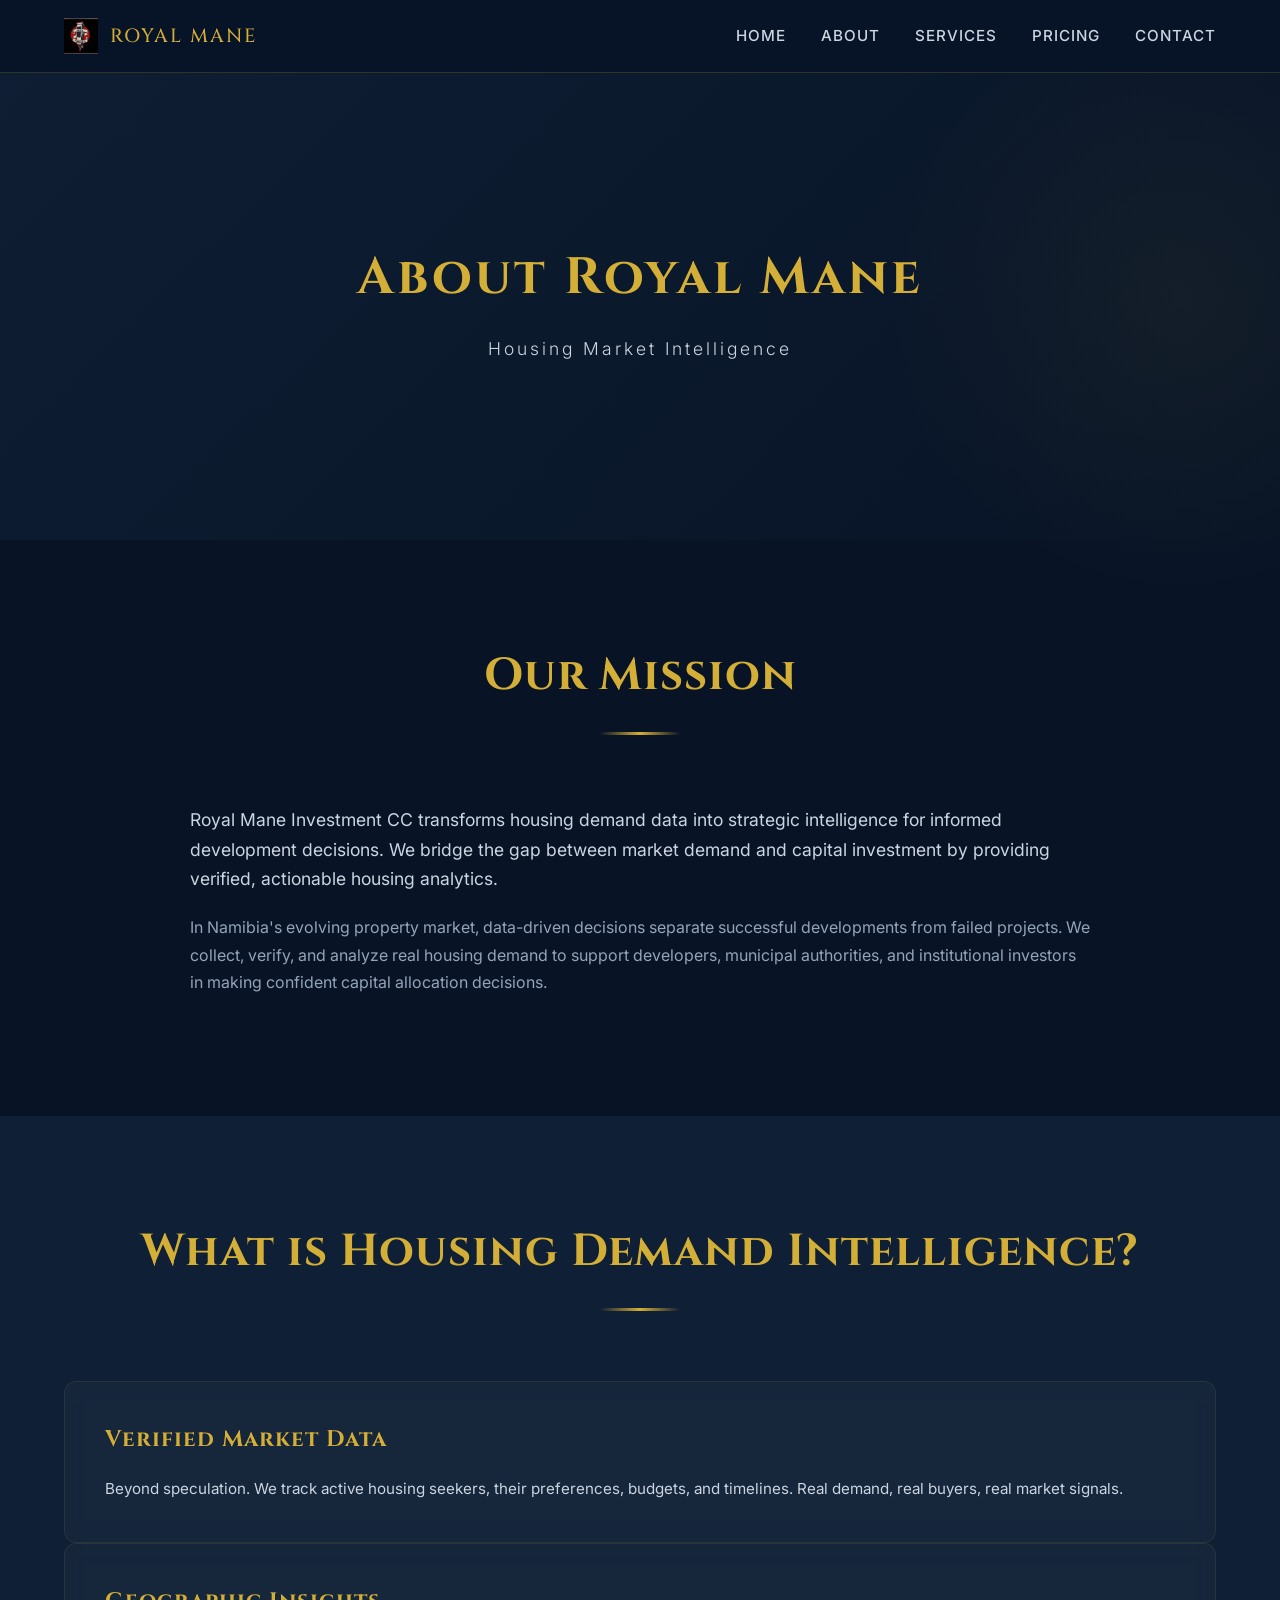
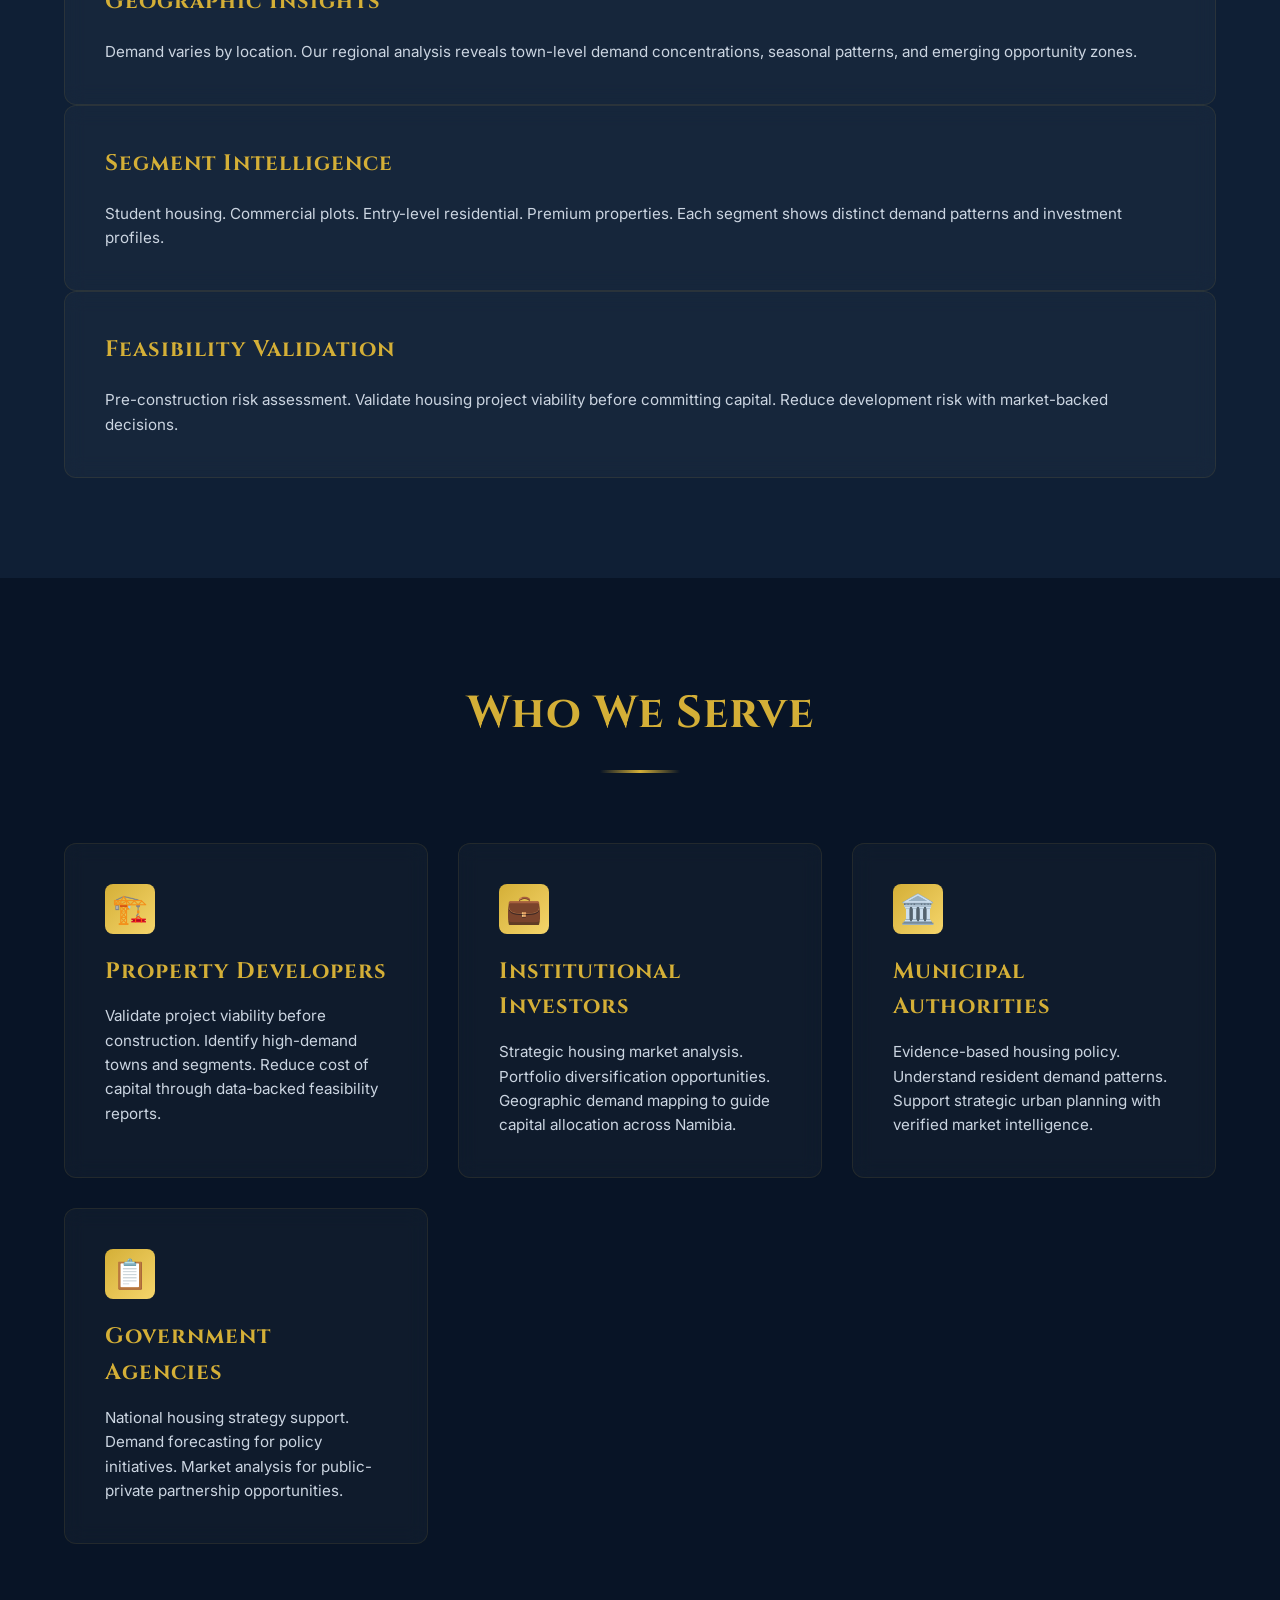
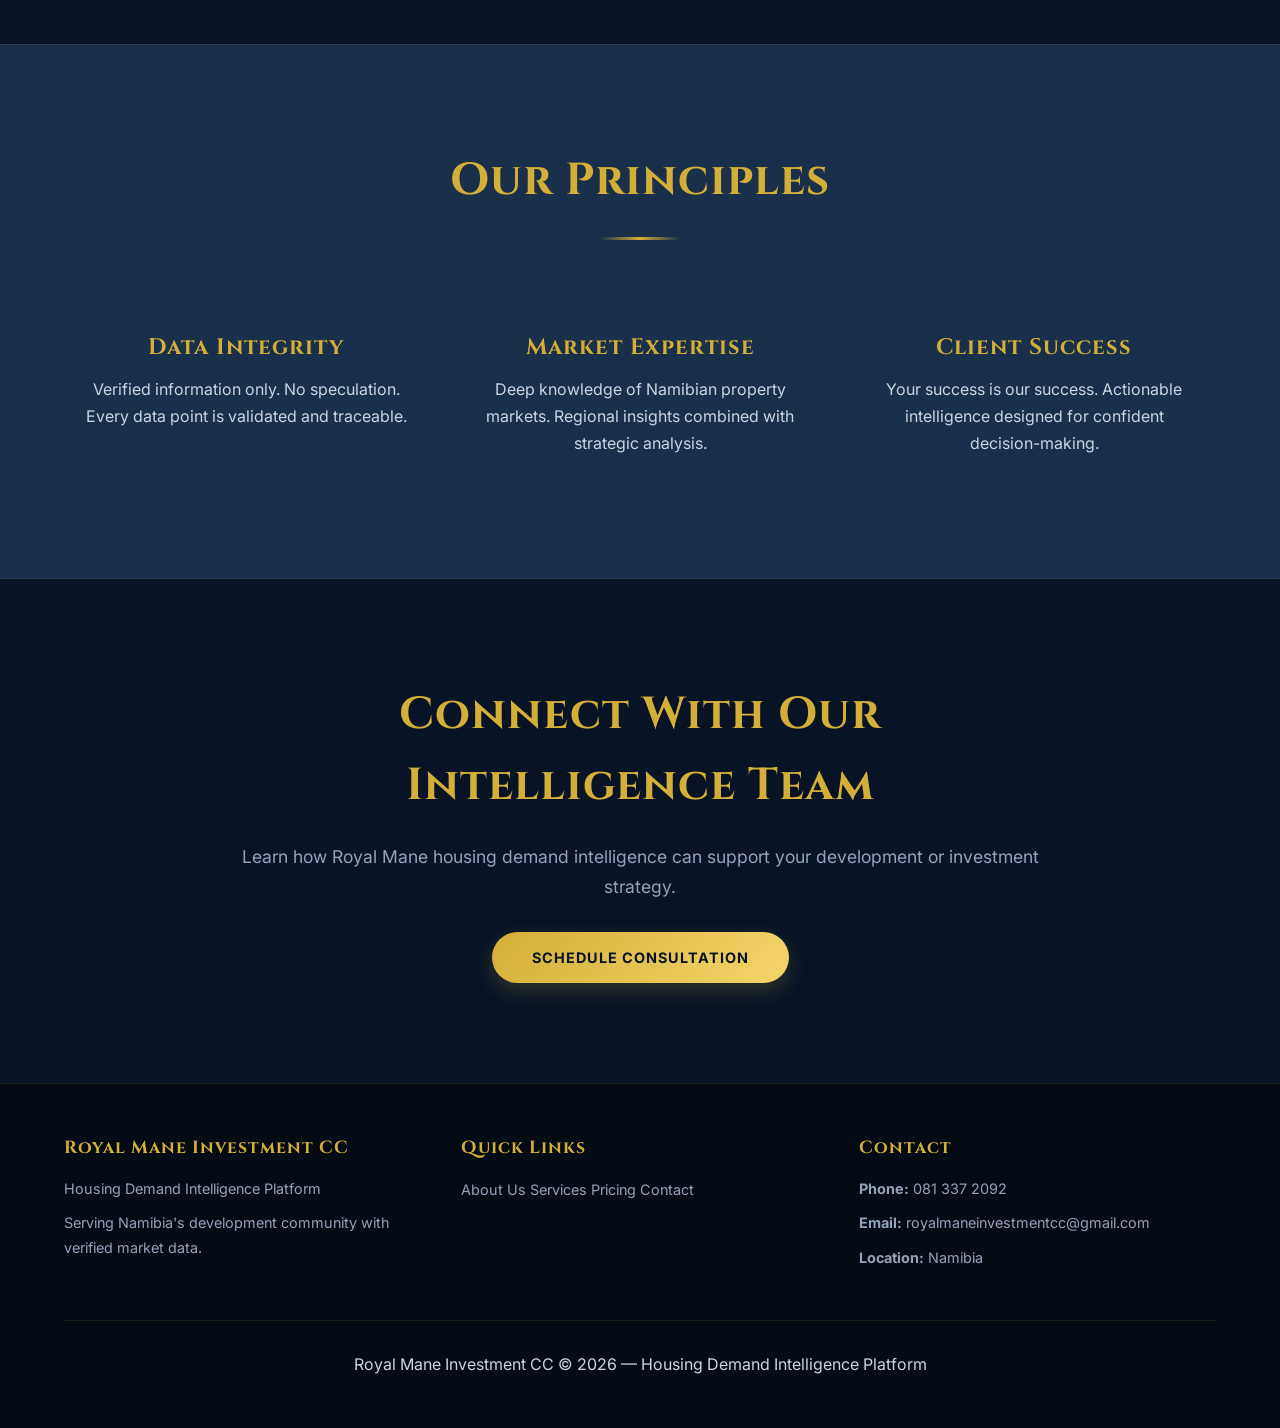
==== about.html @ ce1c8ee2 "Fix: Update all pages with actual logo and create missing pages" ====
<!DOCTYPE html>
<html lang="en">
<head>
  <meta charset="UTF-8">
  <meta name="viewport" content="width=device-width, initial-scale=1.0">
  <title>About Royal Mane Investment CC | Housing Demand Intelligence</title>
  <link href="https://fonts.googleapis.com/css2?family=Cinzel:wght@500;700&family=Inter:wght@300;400;500;600&display=swap" rel="stylesheet">
  <link rel="stylesheet" href="styles.css">
</head>
<body>

  <!-- NAVIGATION -->
  <nav>
    <div class="nav-container">
      <a href="index.html" class="logo">
        <img src="logo.png.jpg" alt="Royal Mane" style="height: 36px; width: auto;">
        ROYAL MANE
      </a>
      <ul>
        <li><a href="index.html">Home</a></li>
        <li><a href="about.html">About</a></li>
        <li><a href="services.html">Services</a></li>
        <li><a href="pricing.html">Pricing</a></li>
        <li><a href="contact.html">Contact</a></li>
      </ul>
      <button class="mobile-toggle">☰</button>
    </div>
  </nav>

  <!-- PAGE HERO -->
  <section class="hero" style="min-height: 60vh;">
    <div class="hero-content">
      <h1 style="font-size: 3.2rem;">About Royal Mane</h1>
      <p class="hero-subtitle" style="margin-bottom: 0;">Housing Market Intelligence</p>
    </div>
  </section>

  <!-- MISSION SECTION -->
  <section>
    <div class="section-container">
      <div class="section-header">
        <h2>Our Mission</h2>
        <div class="section-line"></div>
      </div>
      <div style="max-width: 900px; margin: 0 auto;">
        <p style="font-size: 1.1rem; margin-bottom: 20px;">
          Royal Mane Investment CC transforms housing demand data into strategic intelligence for informed development decisions. We bridge the gap between market demand and capital investment by providing verified, actionable housing analytics.
        </p>
        <p style="color: var(--text-light); margin-bottom: 20px;">
          In Namibia's evolving property market, data-driven decisions separate successful developments from failed projects. We collect, verify, and analyze real housing demand to support developers, municipal authorities, and institutional investors in making confident capital allocation decisions.
        </p>
      </div>
    </div>
  </section>

  <!-- WHAT IS HOUSING DEMAND INTELLIGENCE -->
  <section class="alt">
    <div class="section-container">
      <div class="section-header">
        <h2>What is Housing Demand Intelligence?</h2>
        <div class="section-line"></div>
      </div>
      <div class="grid-2">
        <div class="card">
          <h4 style="margin-bottom: 20px;">Verified Market Data</h4>
          <p>Beyond speculation. We track active housing seekers, their preferences, budgets, and timelines. Real demand, real buyers, real market signals.</p>
        </div>
        <div class="card">
          <h4 style="margin-bottom: 20px;">Geographic Insights</h4>
          <p>Demand varies by location. Our regional analysis reveals town-level demand concentrations, seasonal patterns, and emerging opportunity zones.</p>
        </div>
        <div class="card">
          <h4 style="margin-bottom: 20px;">Segment Intelligence</h4>
          <p>Student housing. Commercial plots. Entry-level residential. Premium properties. Each segment shows distinct demand patterns and investment profiles.</p>
        </div>
        <div class="card">
          <h4 style="margin-bottom: 20px;">Feasibility Validation</h4>
          <p>Pre-construction risk assessment. Validate housing project viability before committing capital. Reduce development risk with market-backed decisions.</p>
        </div>
      </div>
    </div>
  </section>

  <!-- WHO WE SERVE -->
  <section>
    <div class="section-container">
      <div class="section-header">
        <h2>Who We Serve</h2>
        <div class="section-line"></div>
      </div>
      <div class="grid">
        <div class="card">
          <div class="card-icon">🏗️</div>
          <h4>Property Developers</h4>
          <p>Validate project viability before construction. Identify high-demand towns and segments. Reduce cost of capital through data-backed feasibility reports.</p>
        </div>
        <div class="card">
          <div class="card-icon">💼</div>
          <h4>Institutional Investors</h4>
          <p>Strategic housing market analysis. Portfolio diversification opportunities. Geographic demand mapping to guide capital allocation across Namibia.</p>
        </div>
        <div class="card">
          <div class="card-icon">🏛️</div>
          <h4>Municipal Authorities</h4>
          <p>Evidence-based housing policy. Understand resident demand patterns. Support strategic urban planning with verified market intelligence.</p>
        </div>
        <div class="card">
          <div class="card-icon">📋</div>
          <h4>Government Agencies</h4>
          <p>National housing strategy support. Demand forecasting for policy initiatives. Market analysis for public-private partnership opportunities.</p>
        </div>
      </div>
    </div>
  </section>

  <!-- COMPANY VALUES -->
  <section class="accent">
    <div class="section-container">
      <div class="section-header">
        <h2>Our Principles</h2>
        <div class="section-line"></div>
      </div>
      <div class="grid">
        <div style="text-align: center; padding: 20px;">
          <h4 style="margin-bottom: 10px; color: var(--gold);">Data Integrity</h4>
          <p>Verified information only. No speculation. Every data point is validated and traceable.</p>
        </div>
        <div style="text-align: center; padding: 20px;">
          <h4 style="margin-bottom: 10px; color: var(--gold);">Market Expertise</h4>
          <p>Deep knowledge of Namibian property markets. Regional insights combined with strategic analysis.</p>
        </div>
        <div style="text-align: center; padding: 20px;">
          <h4 style="margin-bottom: 10px; color: var(--gold);">Client Success</h4>
          <p>Your success is our success. Actionable intelligence designed for confident decision-making.</p>
        </div>
      </div>
    </div>
  </section>

  <!-- CTA SECTION -->
  <section>
    <div class="section-container" style="max-width: 800px; text-align: center;">
      <h2 style="margin-bottom: 20px;">Connect With Our Intelligence Team</h2>
      <p style="font-size: 1.1rem; margin-bottom: 30px; color: var(--text-light);">
        Learn how Royal Mane housing demand intelligence can support your development or investment strategy.
      </p>
      <a href="contact.html" class="cta">Schedule Consultation</a>
    </div>
  </section>

  <!-- FOOTER -->
  <footer>
    <div class="footer-container">
      <div class="footer-content">
        <div class="footer-section">
          <h4>Royal Mane Investment CC</h4>
          <p>Housing Demand Intelligence Platform</p>
          <p>Serving Namibia's development community with verified market data.</p>
        </div>
        <div class="footer-section">
          <h4>Quick Links</h4>
          <a href="about.html">About Us</a>
          <a href="services.html">Services</a>
          <a href="pricing.html">Pricing</a>
          <a href="contact.html">Contact</a>
        </div>
        <div class="footer-section">
          <h4>Contact</h4>
          <p><strong>Phone:</strong> 081 337 2092</p>
          <p><strong>Email:</strong> <a href="mailto:royalmaneinvestmentcc@gmail.com">royalmaneinvestmentcc@gmail.com</a></p>
          <p><strong>Location:</strong> Namibia</p>
        </div>
      </div>
      <div class="footer-bottom">
        <p>Royal Mane Investment CC © 2026 — Housing Demand Intelligence Platform</p>
      </div>
    </div>
  </footer>

</body>
</html>
---- styles.css ----
/* =======================
   GLOBAL STYLES
======================= */

* {
  margin: 0;
  padding: 0;
  box-sizing: border-box;
}

html {
  scroll-behavior: smooth;
}

body {
  font-family: 'Inter', sans-serif;
  background: #081426;
  color: #cbd5e1;
  overflow-x: hidden;
  line-height: 1.6;
}

/* =======================
   COLOR SYSTEM
======================= */

:root {
  --gold: #d4af37;
  --gold-light: #f5d56b;
  --gold-dark: #b8941e;
  --navy: #081426;
  --navy-light: #0f1f35;
  --navy-lighter: #1a2f4a;
  --text: #cbd5e1;
  --text-light: #94a3b8;
  --text-dark: #64748b;
  --accent: rgba(212, 175, 55, 0.1);
  --accent-hover: rgba(212, 175, 55, 0.2);
}

/* =======================
   TYPOGRAPHY
======================= */

h1, h2, h3, h4, h5, h6 {
  font-family: 'Cinzel', serif;
  font-weight: 700;
  letter-spacing: 1px;
}

h1 {
  font-size: 3.5rem;
  color: var(--gold);
}

h2 {
  font-size: 2.8rem;
  color: var(--gold);
}

h3 {
  font-size: 2.2rem;
  color: var(--gold);
}

h4 {
  font-size: 1.4rem;
  color: var(--gold);
}

p {
  color: var(--text);
  font-size: 1rem;
  line-height: 1.7;
}

/* =======================
   NAVBAR
======================= */

nav {
  position: fixed;
  top: 0;
  width: 100%;
  padding: 18px 5%;
  background: rgba(8, 20, 38, 0.95);
  backdrop-filter: blur(12px);
  display: flex;
  justify-content: space-between;
  align-items: center;
  z-index: 1000;
  border-bottom: 1px solid rgba(212, 175, 55, 0.2);
}

nav .nav-container {
  display: flex;
  justify-content: space-between;
  align-items: center;
  width: 100%;
}

nav .logo {
  font-family: 'Cinzel', serif;
  color: var(--gold);
  font-size: 1.2rem;
  letter-spacing: 2px;
  text-decoration: none;
  display: flex;
  align-items: center;
  gap: 12px;
}

nav .logo-crest {
  width: 36px;
  height: 36px;
  background: linear-gradient(135deg, var(--gold), var(--gold-light));
  border-radius: 50%;
  display: flex;
  align-items: center;
  justify-content: center;
  font-size: 0.9rem;
  font-weight: 700;
}

nav ul {
  display: flex;
  gap: 35px;
  list-style: none;
}

nav a {
  color: var(--text);
  text-decoration: none;
  font-size: 0.95rem;
  transition: color 0.3s ease;
  text-transform: uppercase;
  letter-spacing: 1px;
  font-weight: 500;
}

nav a:hover {
  color: var(--gold);
}

nav .mobile-toggle {
  display: none;
  background: none;
  border: none;
  color: var(--gold);
  font-size: 1.5rem;
  cursor: pointer;
}

/* =======================
   HERO SECTION
======================= */

.hero {
  min-height: 100vh;
  display: flex;
  align-items: center;
  justify-content: center;
  padding: 140px 5% 80px;
  background: linear-gradient(135deg, rgba(15, 31, 53, 0.9) 0%, rgba(8, 20, 38, 0.95) 100%),
              url('data:image/svg+xml,<svg xmlns="http://www.w3.org/2000/svg" viewBox="0 0 1200 800"><defs><pattern id="grid" width="100" height="100" patternUnits="userSpaceOnUse"><path d="M 100 0 L 0 0 0 100" fill="none" stroke="%23d4af37" stroke-width="0.5" opacity="0.05"/></pattern></defs><rect width="1200" height="800" fill="%23081426"/><rect width="1200" height="800" fill="url(%23grid)"/></svg>');
  text-align: center;
  position: relative;
}

.hero::before {
  content: '';
  position: absolute;
  top: 0;
  right: -200px;
  width: 600px;
  height: 600px;
  background: radial-gradient(circle, rgba(212, 175, 55, 0.05) 0%, transparent 70%);
  border-radius: 50%;
  pointer-events: none;
}

.hero-content {
  max-width: 900px;
  z-index: 1;
  animation: fadeInUp 1s ease-out;
}

.hero-crest {
  width: 120px;
  height: 120px;
  margin: 0 auto 30px;
  background: linear-gradient(135deg, var(--gold), var(--gold-light));
  border-radius: 50%;
  display: flex;
  align-items: center;
  justify-content: center;
  font-size: 3rem;
  filter: drop-shadow(0 0 30px rgba(212, 175, 55, 0.3));
}

.hero h1 {
  font-size: 4.2rem;
  margin-bottom: 15px;
  letter-spacing: 3px;
}

.hero-subtitle {
  font-size: 1.4rem;
  color: var(--gold);
  letter-spacing: 3px;
  margin-bottom: 25px;
  font-weight: 400;
}

.hero p {
  font-size: 1.1rem;
  color: var(--text);
  max-width: 700px;
  margin: 0 auto 40px;
  font-weight: 300;
}

.hero-cta {
  display: inline-flex;
  gap: 20px;
  justify-content: center;
  flex-wrap: wrap;
}

/* =======================
   BUTTONS & CTA
======================= */

.cta, .btn {
  display: inline-block;
  padding: 14px 40px;
  background: linear-gradient(135deg, var(--gold), var(--gold-light));
  color: #081426;
  font-weight: 700;
  border-radius: 50px;
  text-decoration: none;
  text-transform: uppercase;
  letter-spacing: 1px;
  font-size: 0.9rem;
  transition: all 0.3s ease;
  border: none;
  cursor: pointer;
  box-shadow: 0 8px 20px rgba(212, 175, 55, 0.2);
}

.cta:hover, .btn:hover {
  transform: translateY(-3px);
  box-shadow: 0 12px 30px rgba(212, 175, 55, 0.4);
}

.cta-secondary {
  background: transparent;
  color: var(--gold);
  border: 2px solid var(--gold);
  box-shadow: none;
}

.cta-secondary:hover {
  background: rgba(212, 175, 55, 0.1);
  box-shadow: 0 8px 20px rgba(212, 175, 55, 0.2);
}

/* =======================
   SECTIONS
======================= */

section {
  padding: 100px 5%;
  position: relative;
}

section.alt {
  background: var(--navy-light);
}

section.accent {
  background: var(--navy-lighter);
  border-top: 1px solid var(--accent);
  border-bottom: 1px solid var(--accent);
}

.section-container {
  max-width: 1200px;
  margin: 0 auto;
}

.section-header {
  text-align: center;
  margin-bottom: 70px;
}

.section-header h2 {
  margin-bottom: 15px;
}

.section-header p {
  font-size: 1.1rem;
  max-width: 700px;
  margin: 0 auto;
  color: var(--text-light);
}

.section-line {
  width: 80px;
  height: 3px;
  background: linear-gradient(90deg, transparent, var(--gold), transparent);
  margin: 20px auto 30px;
}

/* =======================
   GRID SYSTEM
======================= */

.grid {
  display: grid;
  grid-template-columns: repeat(auto-fit, minmax(280px, 1fr));
  gap: 30px;
}

.grid-2 {
  grid-template-columns: repeat(auto-fit, minmax(350px, 1fr));
}

.grid-3 {
  grid-template-columns: repeat(auto-fit, minmax(300px, 1fr));
}

/* =======================
   CARDS
======================= */

.card {
  background: rgba(255, 255, 255, 0.03);
  border: 1px solid var(--accent);
  padding: 40px;
  border-radius: 12px;
  transition: all 0.35s ease;
  backdrop-filter: blur(10px);
  position: relative;
  overflow: hidden;
}

.card::before {
  content: '';
  position: absolute;
  top: 0;
  left: 0;
  right: 0;
  height: 2px;
  background: linear-gradient(90deg, transparent, var(--gold), transparent);
  opacity: 0;
  transition: opacity 0.35s ease;
}

.card:hover {
  transform: translateY(-8px);
  border-color: var(--gold);
  background: rgba(255, 255, 255, 0.06);
  box-shadow: 0 20px 40px rgba(212, 175, 55, 0.1);
}

.card:hover::before {
  opacity: 1;
}

.card h3 {
  font-size: 1.5rem;
  margin-bottom: 15px;
}

.card h4 {
  margin-bottom: 15px;
}

.card p {
  font-size: 0.95rem;
  line-height: 1.6;
}

.card-icon {
  width: 50px;
  height: 50px;
  background: linear-gradient(135deg, var(--gold), var(--gold-light));
  border-radius: 8px;
  display: flex;
  align-items: center;
  justify-content: center;
  font-size: 1.8rem;
  margin-bottom: 20px;
}

.card-meta {
  display: flex;
  gap: 20px;
  margin-top: 20px;
  padding-top: 20px;
  border-top: 1px solid var(--accent);
  font-size: 0.85rem;
  color: var(--text-light);
}

.card-meta-item {
  display: flex;
  align-items: center;
  gap: 8px;
}

/* =======================
   STATS
======================= */

.stats-grid {
  display: grid;
  grid-template-columns: repeat(auto-fit, minmax(200px, 1fr));
  gap: 40px;
  text-align: center;
}

.stat-box {
  padding: 30px;
  animation: fadeInUp 0.6s ease-out both;
}

.stat-number {
  font-size: 3.5rem;
  color: var(--gold);
  font-weight: 700;
  margin-bottom: 10px;
  font-family: 'Cinzel', serif;
}

.stat-label {
  font-size: 0.95rem;
  color: var(--text-light);
  text-transform: uppercase;
  letter-spacing: 1px;
}

/* =======================
   PRICING
======================= */

.pricing-cards {
  display: grid;
  grid-template-columns: repeat(auto-fit, minmax(300px, 1fr));
  gap: 30px;
}

.pricing-card {
  background: rgba(255, 255, 255, 0.03);
  border: 1px solid var(--accent);
  padding: 50px 40px;
  border-radius: 12px;
  text-align: center;
  transition: all 0.35s ease;
  position: relative;
}

.pricing-card.featured {
  border: 2px solid var(--gold);
  background: rgba(212, 175, 55, 0.08);
  transform: scale(1.05);
}

.pricing-card:hover {
  border-color: var(--gold);
  background: rgba(255, 255, 255, 0.06);
  box-shadow: 0 20px 40px rgba(212, 175, 55, 0.1);
  transform: translateY(-8px);
}

.pricing-card.featured:hover {
  transform: scale(1.05) translateY(-8px);
}

.pricing-title {
  font-size: 1.4rem;
  color: var(--gold);
  margin-bottom: 20px;
  font-family: 'Cinzel', serif;
}

.pricing-price {
  font-size: 2.8rem;
  color: var(--gold);
  font-weight: 700;
  margin: 20px 0;
  font-family: 'Cinzel', serif;
}

.pricing-period {
  font-size: 0.9rem;
  color: var(--text-light);
  margin-bottom: 30px;
}

.pricing-description {
  font-size: 0.95rem;
  color: var(--text);
  margin-bottom: 30px;
  line-height: 1.6;
  min-height: 50px;
}

.pricing-features {
  list-style: none;
  margin-bottom: 40px;
  text-align: left;
}

.pricing-features li {
  padding: 10px 0;
  border-bottom: 1px solid var(--accent);
  color: var(--text-light);
  font-size: 0.9rem;
}

.pricing-features li:last-child {
  border-bottom: none;
}

.pricing-features li::before {
  content: '✓';
  color: var(--gold);
  margin-right: 10px;
  font-weight: 700;
}

/* =======================
   FORM
======================= */

.form-container {
  max-width: 600px;
  margin: 0 auto;
}

.form-group {
  margin-bottom: 25px;
}

label {
  display: block;
  margin-bottom: 8px;
  font-weight: 600;
  color: var(--gold);
  font-size: 0.9rem;
  text-transform: uppercase;
  letter-spacing: 0.5px;
}

input, textarea {
  width: 100%;
  padding: 15px;
  background: rgba(255, 255, 255, 0.05);
  border: 1px solid var(--accent);
  border-radius: 8px;
  color: var(--text);
  font-family: 'Inter', sans-serif;
  font-size: 1rem;
  transition: all 0.3s ease;
}

input:focus, textarea:focus {
  outline: none;
  border-color: var(--gold);
  background: rgba(255, 255, 255, 0.08);
  box-shadow: 0 0 15px rgba(212, 175, 55, 0.1);
}

textarea {
  resize: vertical;
  min-height: 120px;
}

/* =======================
   CONTACT BOX
======================= */

.contact-box {
  background: rgba(255, 255, 255, 0.03);
  border: 1px solid var(--accent);
  padding: 50px;
  border-radius: 12px;
  text-align: center;
  max-width: 700px;
  margin: 0 auto;
}

.contact-method {
  margin: 25px 0;
  padding: 20px 0;
  border-bottom: 1px solid var(--accent);
}

.contact-method:last-child {
  border-bottom: none;
}

.contact-label {
  font-size: 0.85rem;
  color: var(--text-light);
  text-transform: uppercase;
  letter-spacing: 1px;
  margin-bottom: 8px;
}

.contact-value {
  font-size: 1.2rem;
  color: var(--text);
  font-weight: 500;
}

.contact-value a {
  color: var(--gold);
  text-decoration: none;
  transition: color 0.3s ease;
}

.contact-value a:hover {
  color: var(--gold-light);
}

/* =======================
   FOOTER
======================= */

footer {
  padding: 50px 5%;
  background: #050b14;
  border-top: 1px solid var(--accent);
  text-align: center;
}

.footer-container {
  max-width: 1200px;
  margin: 0 auto;
}

.footer-content {
  display: grid;
  grid-template-columns: repeat(auto-fit, minmax(250px, 1fr));
  gap: 40px;
  margin-bottom: 40px;
  text-align: left;
}

.footer-section h4 {
  font-size: 1.1rem;
  margin-bottom: 15px;
}

.footer-section p, .footer-section a {
  color: var(--text-light);
  font-size: 0.9rem;
  margin: 10px 0;
  text-decoration: none;
  transition: color 0.3s ease;
}

.footer-section a:hover {
  color: var(--gold);
}

.footer-bottom {
  padding-top: 30px;
  border-top: 1px solid var(--accent);
  text-align: center;
  color: var(--text-dark);
  font-size: 0.9rem;
}

/* =======================
   ANIMATIONS
======================= */

@keyframes fadeInUp {
  from {
    opacity: 0;
    transform: translateY(30px);
  }
  to {
    opacity: 1;
    transform: translateY(0);
  }
}

@keyframes fadeIn {
  from {
    opacity: 0;
  }
  to {
    opacity: 1;
  }
}

@keyframes slideInRight {
  from {
    opacity: 0;
    transform: translateX(50px);
  }
  to {
    opacity: 1;
    transform: translateX(0);
  }
}

.fade-in {
  animation: fadeInUp 0.7s ease-out;
}

/* =======================
   RESPONSIVE DESIGN
======================= */

@media (max-width: 768px) {
  nav ul {
    display: none;
  }

  nav .mobile-toggle {
    display: block;
  }

  .hero {
    padding: 120px 5% 60px;
  }

  .hero h1 {
    font-size: 2.5rem;
  }

  .hero-subtitle {
    font-size: 1.1rem;
  }

  .hero-cta {
    flex-direction: column;
    align-items: center;
  }

  .cta, .btn {
    width: 100%;
    max-width: 300px;
  }

  h1 {
    font-size: 2.5rem;
  }

  h2 {
    font-size: 2rem;
  }

  h3 {
    font-size: 1.6rem;
  }

  .grid, .grid-2, .grid-3 {
    grid-template-columns: 1fr;
  }

  .pricing-card.featured {
    transform: scale(1);
  }

  .pricing-card.featured:hover {
    transform: translateY(-8px);
  }

  .contact-box {
    padding: 30px 20px;
  }

  .stats-grid {
    gap: 30px;
  }

  .stat-number {
    font-size: 2.5rem;
  }

  section {
    padding: 70px 5%;
  }

  .section-header {
    margin-bottom: 50px;
  }

  .footer-content {
    grid-template-columns: 1fr;
    text-align: center;
  }
}

@media (max-width: 480px) {
  nav {
    padding: 15px 4%;
  }

  nav .logo {
    font-size: 1rem;
  }

  nav .logo-crest {
    width: 32px;
    height: 32px;
    font-size: 0.8rem;
  }

  .hero {
    padding: 100px 4% 50px;
  }

  .hero h1 {
    font-size: 1.8rem;
  }

  .hero-crest {
    width: 80px;
    height: 80px;
    font-size: 2rem;
  }

  .hero-subtitle {
    font-size: 0.95rem;
    letter-spacing: 1px;
  }

  .hero p {
    font-size: 0.9rem;
  }

  .card {
    padding: 25px;
  }

  .stat-number {
    font-size: 2rem;
  }

  .pricing-price {
    font-size: 2rem;
  }

  h1 {
    font-size: 1.8rem;
  }

  h2 {
    font-size: 1.5rem;
  }

  h3 {
    font-size: 1.3rem;
  }

  h4 {
    font-size: 1.1rem;
  }
}
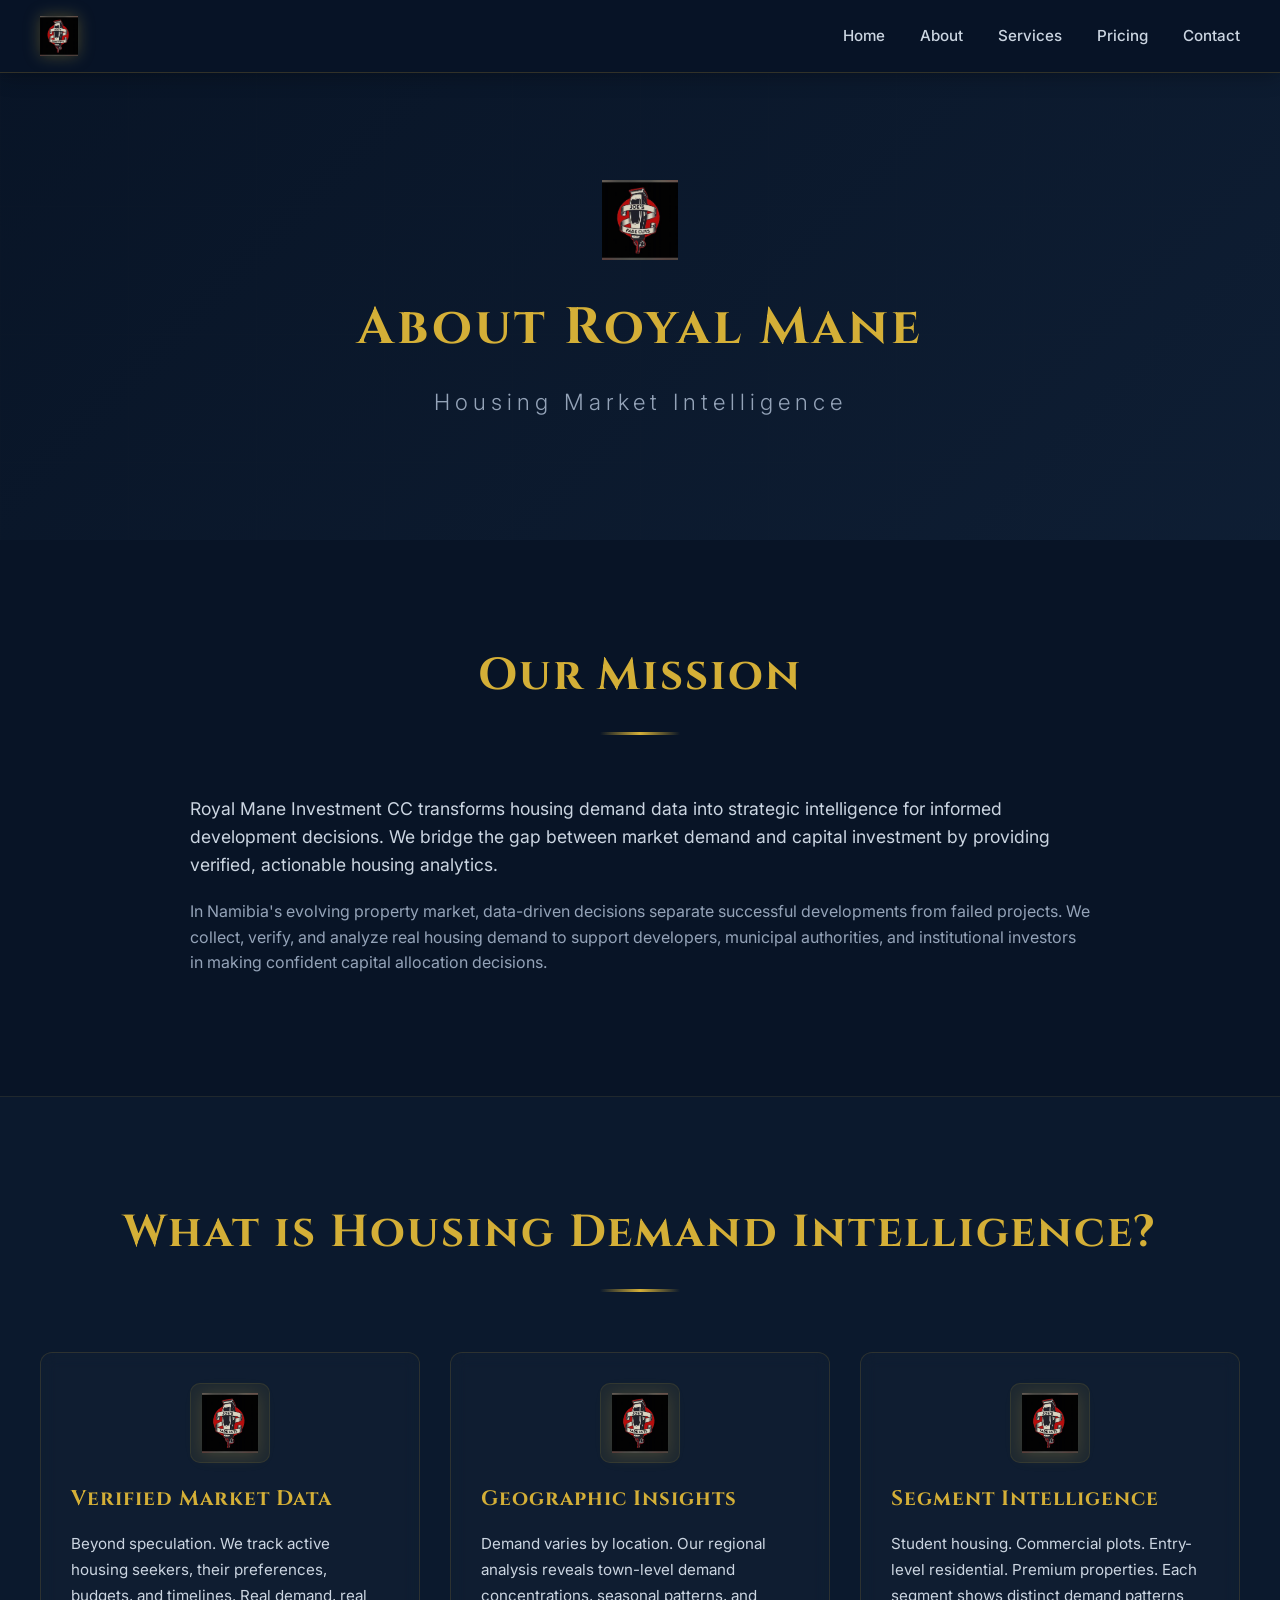
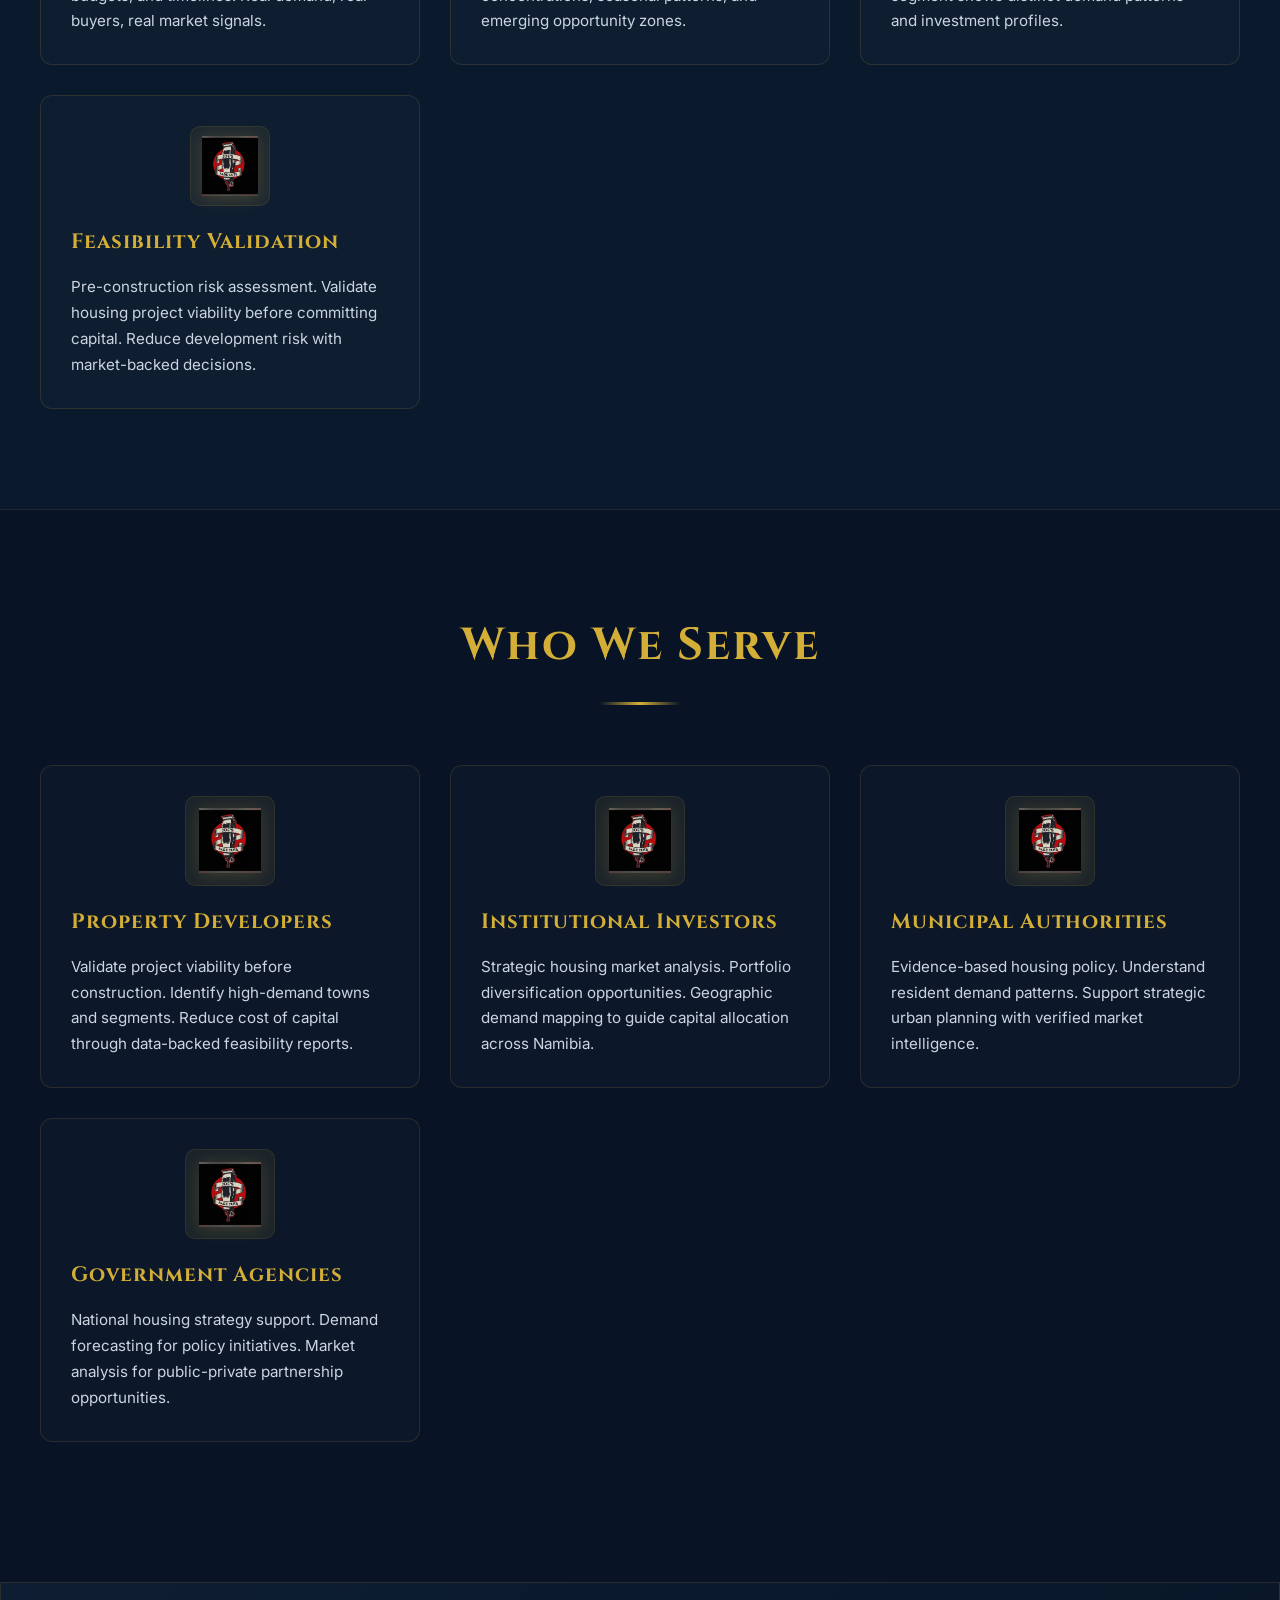
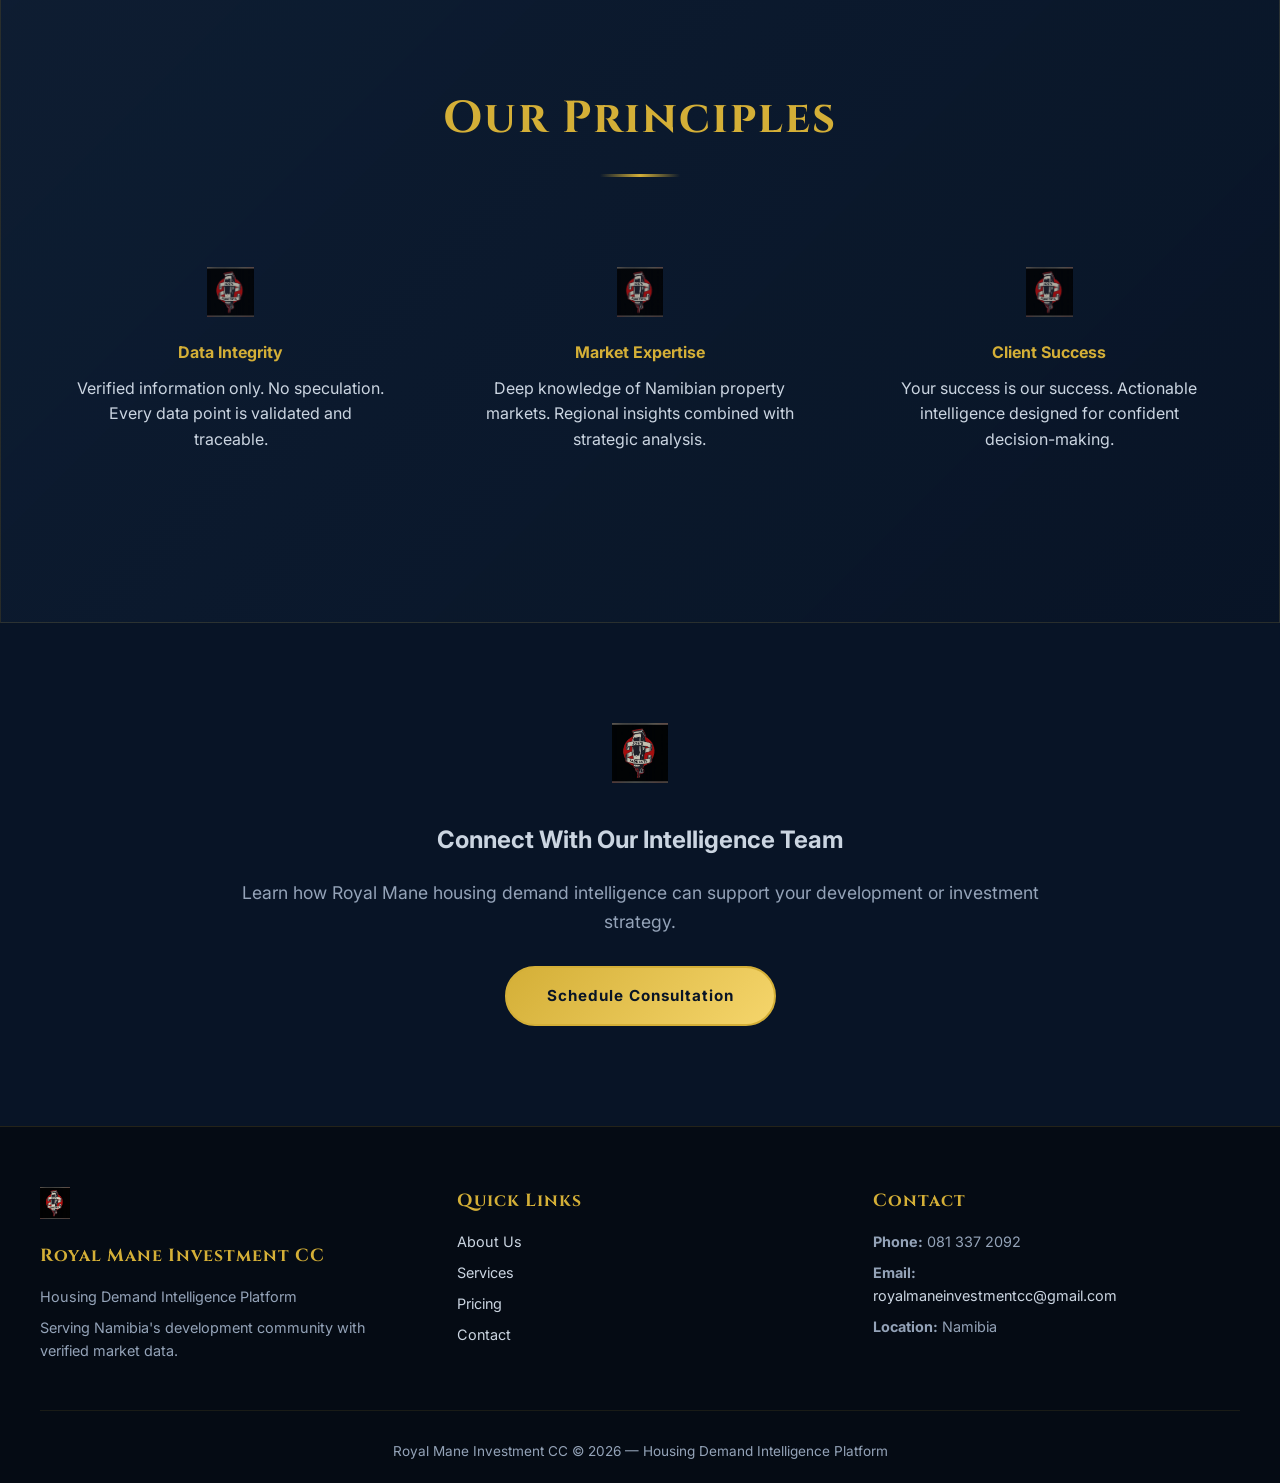
==== commit 534df0e1: "Feature: Transform site with crown lion logo branding throughout all pages" ====
--- a/about.html
+++ b/about.html
@@ -13,8 +13,8 @@
   <nav>
     <div class="nav-container">
       <a href="index.html" class="logo">
-        <img src="logo.png.jpg" alt="Royal Mane" style="height: 36px; width: auto;">
-        ROYAL MANE
+        <img src="logo.png.jpg" alt="Royal Mane" style="height: 40px; width: auto;">
+        <span>ROYAL MANE</span>
       </a>
       <ul>
         <li><a href="index.html">Home</a></li>
@@ -30,6 +30,7 @@
   <!-- PAGE HERO -->
   <section class="hero" style="min-height: 60vh;">
     <div class="hero-content">
+      <img src="logo.png.jpg" alt="Royal Mane Logo" style="height: 80px; width: auto; margin-bottom: 20px;">
       <h1 style="font-size: 3.2rem;">About Royal Mane</h1>
       <p class="hero-subtitle" style="margin-bottom: 0;">Housing Market Intelligence</p>
     </div>
@@ -61,20 +62,32 @@
         <div class="section-line"></div>
       </div>
       <div class="grid-2">
-        <div class="card">
-          <h4 style="margin-bottom: 20px;">Verified Market Data</h4>
+        <div class="card card-feature">
+          <div class="card-image-wrapper">
+            <img src="logo.png.jpg" alt="Verified Data" class="card-logo">
+          </div>
+          <h4>Verified Market Data</h4>
           <p>Beyond speculation. We track active housing seekers, their preferences, budgets, and timelines. Real demand, real buyers, real market signals.</p>
         </div>
-        <div class="card">
-          <h4 style="margin-bottom: 20px;">Geographic Insights</h4>
+        <div class="card card-feature">
+          <div class="card-image-wrapper">
+            <img src="logo.png.jpg" alt="Geographic Insights" class="card-logo">
+          </div>
+          <h4>Geographic Insights</h4>
           <p>Demand varies by location. Our regional analysis reveals town-level demand concentrations, seasonal patterns, and emerging opportunity zones.</p>
         </div>
-        <div class="card">
-          <h4 style="margin-bottom: 20px;">Segment Intelligence</h4>
+        <div class="card card-feature">
+          <div class="card-image-wrapper">
+            <img src="logo.png.jpg" alt="Segment Intelligence" class="card-logo">
+          </div>
+          <h4>Segment Intelligence</h4>
           <p>Student housing. Commercial plots. Entry-level residential. Premium properties. Each segment shows distinct demand patterns and investment profiles.</p>
         </div>
-        <div class="card">
-          <h4 style="margin-bottom: 20px;">Feasibility Validation</h4>
+        <div class="card card-feature">
+          <div class="card-image-wrapper">
+            <img src="logo.png.jpg" alt="Feasibility Validation" class="card-logo">
+          </div>
+          <h4>Feasibility Validation</h4>
           <p>Pre-construction risk assessment. Validate housing project viability before committing capital. Reduce development risk with market-backed decisions.</p>
         </div>
       </div>
@@ -89,23 +102,31 @@
         <div class="section-line"></div>
       </div>
       <div class="grid">
-        <div class="card">
-          <div class="card-icon">🏗️</div>
+        <div class="card card-audience">
+          <div class="card-image-wrapper">
+            <img src="logo.png.jpg" alt="Property Developers" class="card-logo">
+          </div>
           <h4>Property Developers</h4>
           <p>Validate project viability before construction. Identify high-demand towns and segments. Reduce cost of capital through data-backed feasibility reports.</p>
         </div>
-        <div class="card">
-          <div class="card-icon">💼</div>
+        <div class="card card-audience">
+          <div class="card-image-wrapper">
+            <img src="logo.png.jpg" alt="Institutional Investors" class="card-logo">
+          </div>
           <h4>Institutional Investors</h4>
           <p>Strategic housing market analysis. Portfolio diversification opportunities. Geographic demand mapping to guide capital allocation across Namibia.</p>
         </div>
-        <div class="card">
-          <div class="card-icon">🏛️</div>
+        <div class="card card-audience">
+          <div class="card-image-wrapper">
+            <img src="logo.png.jpg" alt="Municipal Authorities" class="card-logo">
+          </div>
           <h4>Municipal Authorities</h4>
           <p>Evidence-based housing policy. Understand resident demand patterns. Support strategic urban planning with verified market intelligence.</p>
         </div>
-        <div class="card">
-          <div class="card-icon">📋</div>
+        <div class="card card-audience">
+          <div class="card-image-wrapper">
+            <img src="logo.png.jpg" alt="Government Agencies" class="card-logo">
+          </div>
           <h4>Government Agencies</h4>
           <p>National housing strategy support. Demand forecasting for policy initiatives. Market analysis for public-private partnership opportunities.</p>
         </div>
@@ -121,15 +142,18 @@
         <div class="section-line"></div>
       </div>
       <div class="grid">
-        <div style="text-align: center; padding: 20px;">
+        <div style="text-align: center; padding: 30px;">
+          <img src="logo.png.jpg" alt="Data Integrity" style="height: 50px; width: auto; margin-bottom: 15px; opacity: 0.8;">
           <h4 style="margin-bottom: 10px; color: var(--gold);">Data Integrity</h4>
           <p>Verified information only. No speculation. Every data point is validated and traceable.</p>
         </div>
-        <div style="text-align: center; padding: 20px;">
+        <div style="text-align: center; padding: 30px;">
+          <img src="logo.png.jpg" alt="Market Expertise" style="height: 50px; width: auto; margin-bottom: 15px; opacity: 0.8;">
           <h4 style="margin-bottom: 10px; color: var(--gold);">Market Expertise</h4>
           <p>Deep knowledge of Namibian property markets. Regional insights combined with strategic analysis.</p>
         </div>
-        <div style="text-align: center; padding: 20px;">
+        <div style="text-align: center; padding: 30px;">
+          <img src="logo.png.jpg" alt="Client Success" style="height: 50px; width: auto; margin-bottom: 15px; opacity: 0.8;">
           <h4 style="margin-bottom: 10px; color: var(--gold);">Client Success</h4>
           <p>Your success is our success. Actionable intelligence designed for confident decision-making.</p>
         </div>
@@ -140,6 +164,7 @@
   <!-- CTA SECTION -->
   <section>
     <div class="section-container" style="max-width: 800px; text-align: center;">
+      <img src="logo.png.jpg" alt="Royal Mane" style="height: 60px; width: auto; margin-bottom: 30px; opacity: 0.9;">
       <h2 style="margin-bottom: 20px;">Connect With Our Intelligence Team</h2>
       <p style="font-size: 1.1rem; margin-bottom: 30px; color: var(--text-light);">
         Learn how Royal Mane housing demand intelligence can support your development or investment strategy.
@@ -153,6 +178,9 @@
     <div class="footer-container">
       <div class="footer-content">
         <div class="footer-section">
+          <div style="margin-bottom: 15px;">
+            <img src="logo.png.jpg" alt="Royal Mane" style="height: 32px; width: auto;">
+          </div>
           <h4>Royal Mane Investment CC</h4>
           <p>Housing Demand Intelligence Platform</p>
           <p>Serving Namibia's development community with verified market data.</p>
--- a/styles.css
+++ b/styles.css
@@ -21,120 +21,81 @@
 }
 
 /* =======================
-   COLOR SYSTEM
+   COLOR VARIABLES
 ======================= */
 
 :root {
   --gold: #d4af37;
   --gold-light: #f5d56b;
-  --gold-dark: #b8941e;
   --navy: #081426;
   --navy-light: #0f1f35;
-  --navy-lighter: #1a2f4a;
+  --navy-lighter: #1a2e4a;
   --text: #cbd5e1;
   --text-light: #94a3b8;
-  --text-dark: #64748b;
-  --accent: rgba(212, 175, 55, 0.1);
-  --accent-hover: rgba(212, 175, 55, 0.2);
-}
-
-/* =======================
-   TYPOGRAPHY
-======================= */
-
-h1, h2, h3, h4, h5, h6 {
-  font-family: 'Cinzel', serif;
-  font-weight: 700;
-  letter-spacing: 1px;
-}
-
-h1 {
-  font-size: 3.5rem;
-  color: var(--gold);
-}
-
-h2 {
-  font-size: 2.8rem;
-  color: var(--gold);
-}
-
-h3 {
-  font-size: 2.2rem;
-  color: var(--gold);
-}
-
-h4 {
-  font-size: 1.4rem;
-  color: var(--gold);
-}
-
-p {
-  color: var(--text);
-  font-size: 1rem;
-  line-height: 1.7;
-}
-
-/* =======================
-   NAVBAR
+  --text-accent: #f5d56b;
+  --accent: #d4af37;
+}
+
+/* =======================
+   NAVIGATION
 ======================= */
 
 nav {
   position: fixed;
   top: 0;
   width: 100%;
-  padding: 18px 5%;
   background: rgba(8, 20, 38, 0.95);
   backdrop-filter: blur(12px);
+  border-bottom: 1px solid rgba(212, 175, 55, 0.2);
+  z-index: 1000;
+  box-shadow: 0 2px 20px rgba(0, 0, 0, 0.3);
+}
+
+.nav-container {
+  max-width: 1400px;
+  margin: 0 auto;
+  padding: 16px 40px;
   display: flex;
   justify-content: space-between;
   align-items: center;
-  z-index: 1000;
-  border-bottom: 1px solid rgba(212, 175, 55, 0.2);
-}
-
-nav .nav-container {
-  display: flex;
-  justify-content: space-between;
-  align-items: center;
-  width: 100%;
 }
 
 nav .logo {
-  font-family: 'Cinzel', serif;
-  color: var(--gold);
-  font-size: 1.2rem;
-  letter-spacing: 2px;
-  text-decoration: none;
   display: flex;
   align-items: center;
   gap: 12px;
-}
-
-nav .logo-crest {
-  width: 36px;
-  height: 36px;
-  background: linear-gradient(135deg, var(--gold), var(--gold-light));
-  border-radius: 50%;
-  display: flex;
-  align-items: center;
-  justify-content: center;
-  font-size: 0.9rem;
+  text-decoration: none;
+  color: var(--gold);
+  font-family: 'Cinzel', serif;
+  font-size: 1.1rem;
+  letter-spacing: 2px;
   font-weight: 700;
+  transition: opacity 0.3s;
+}
+
+nav .logo:hover {
+  opacity: 0.8;
+}
+
+nav .logo img {
+  filter: drop-shadow(0 0 8px rgba(212, 175, 55, 0.3));
+}
+
+nav .logo span {
+  display: none;
 }
 
 nav ul {
   display: flex;
+  list-style: none;
   gap: 35px;
-  list-style: none;
 }
 
 nav a {
   color: var(--text);
   text-decoration: none;
   font-size: 0.95rem;
-  transition: color 0.3s ease;
-  text-transform: uppercase;
-  letter-spacing: 1px;
+  transition: color 0.3s;
   font-weight: 500;
 }
 
@@ -142,7 +103,7 @@
   color: var(--gold);
 }
 
-nav .mobile-toggle {
+.mobile-toggle {
   display: none;
   background: none;
   border: none;
@@ -160,109 +121,94 @@
   display: flex;
   align-items: center;
   justify-content: center;
-  padding: 140px 5% 80px;
-  background: linear-gradient(135deg, rgba(15, 31, 53, 0.9) 0%, rgba(8, 20, 38, 0.95) 100%),
-              url('data:image/svg+xml,<svg xmlns="http://www.w3.org/2000/svg" viewBox="0 0 1200 800"><defs><pattern id="grid" width="100" height="100" patternUnits="userSpaceOnUse"><path d="M 100 0 L 0 0 0 100" fill="none" stroke="%23d4af37" stroke-width="0.5" opacity="0.05"/></pattern></defs><rect width="1200" height="800" fill="%23081426"/><rect width="1200" height="800" fill="url(%23grid)"/></svg>');
   text-align: center;
-  position: relative;
-}
-
-.hero::before {
-  content: '';
-  position: absolute;
-  top: 0;
-  right: -200px;
-  width: 600px;
-  height: 600px;
-  background: radial-gradient(circle, rgba(212, 175, 55, 0.05) 0%, transparent 70%);
-  border-radius: 50%;
-  pointer-events: none;
+  padding: 140px 40px 80px;
+  background: linear-gradient(135deg, rgba(8,20,38,0.8), rgba(15,31,53,0.9)), url('data:image/svg+xml,<svg xmlns=%22http://www.w3.org/2000/svg%22 viewBox=%220 0 1200 600%22><defs><pattern id=%22grid%22 width=%22120%22 height=%22120%22 patternUnits=%22userSpaceOnUse%22><path d=%22M 120 0 L 0 0 0 120%22 fill=%22none%22 stroke=%22rgba(212,175,55,0.05)%22 stroke-width=%221%22/></pattern></defs><rect width=%221200%22 height=%22600%22 fill=%22%23081426%22/><rect width=%221200%22 height=%22600%22 fill=%22url(%23grid)%22/></svg>');
+  background-size: cover;
+  background-position: center;
 }
 
 .hero-content {
   max-width: 900px;
-  z-index: 1;
-  animation: fadeInUp 1s ease-out;
-}
-
-.hero-crest {
-  width: 120px;
-  height: 120px;
-  margin: 0 auto 30px;
-  background: linear-gradient(135deg, var(--gold), var(--gold-light));
-  border-radius: 50%;
-  display: flex;
-  align-items: center;
-  justify-content: center;
-  font-size: 3rem;
-  filter: drop-shadow(0 0 30px rgba(212, 175, 55, 0.3));
+}
+
+.hero-logo {
+  height: 140px;
+  width: auto;
+  margin-bottom: 40px;
+  filter: drop-shadow(0 0 40px rgba(212, 175, 55, 0.4));
+  animation: float 3s ease-in-out infinite;
+}
+
+@keyframes float {
+  0%, 100% { transform: translateY(0px); }
+  50% { transform: translateY(-20px); }
 }
 
 .hero h1 {
-  font-size: 4.2rem;
+  font-family: 'Cinzel', serif;
+  font-size: 4.5rem;
+  color: var(--gold);
   margin-bottom: 15px;
+  font-weight: 700;
   letter-spacing: 3px;
 }
 
 .hero-subtitle {
   font-size: 1.4rem;
-  color: var(--gold);
-  letter-spacing: 3px;
+  letter-spacing: 5px;
+  color: var(--text-light);
   margin-bottom: 25px;
-  font-weight: 400;
-}
-
-.hero p {
+  font-weight: 300;
+}
+
+.hero-text {
   font-size: 1.1rem;
   color: var(--text);
-  max-width: 700px;
+  max-width: 750px;
   margin: 0 auto 40px;
-  font-weight: 300;
+  line-height: 1.8;
 }
 
 .hero-cta {
-  display: inline-flex;
+  display: flex;
   gap: 20px;
   justify-content: center;
   flex-wrap: wrap;
 }
 
 /* =======================
-   BUTTONS & CTA
-======================= */
-
-.cta, .btn {
+   BUTTONS
+======================= */
+
+.cta {
   display: inline-block;
-  padding: 14px 40px;
+  padding: 16px 40px;
   background: linear-gradient(135deg, var(--gold), var(--gold-light));
   color: #081426;
   font-weight: 700;
   border-radius: 50px;
   text-decoration: none;
-  text-transform: uppercase;
+  transition: all 0.3s;
+  font-size: 0.95rem;
   letter-spacing: 1px;
-  font-size: 0.9rem;
-  transition: all 0.3s ease;
-  border: none;
-  cursor: pointer;
-  box-shadow: 0 8px 20px rgba(212, 175, 55, 0.2);
-}
-
-.cta:hover, .btn:hover {
+  border: 2px solid var(--gold);
+}
+
+.cta:hover {
   transform: translateY(-3px);
-  box-shadow: 0 12px 30px rgba(212, 175, 55, 0.4);
+  box-shadow: 0 10px 30px rgba(212, 175, 55, 0.3);
 }
 
 .cta-secondary {
   background: transparent;
   color: var(--gold);
   border: 2px solid var(--gold);
-  box-shadow: none;
 }
 
 .cta-secondary:hover {
-  background: rgba(212, 175, 55, 0.1);
-  box-shadow: 0 8px 20px rgba(212, 175, 55, 0.2);
+  background: linear-gradient(135deg, var(--gold), var(--gold-light));
+  color: #081426;
 }
 
 /* =======================
@@ -270,64 +216,67 @@
 ======================= */
 
 section {
-  padding: 100px 5%;
-  position: relative;
+  padding: 100px 40px;
+}
+
+.section-container {
+  max-width: 1400px;
+  margin: 0 auto;
 }
 
 section.alt {
-  background: var(--navy-light);
+  background: rgba(15, 31, 53, 0.5);
+  border-top: 1px solid rgba(212, 175, 55, 0.1);
+  border-bottom: 1px solid rgba(212, 175, 55, 0.1);
 }
 
 section.accent {
-  background: var(--navy-lighter);
-  border-top: 1px solid var(--accent);
-  border-bottom: 1px solid var(--accent);
-}
-
-.section-container {
-  max-width: 1200px;
-  margin: 0 auto;
+  background: linear-gradient(135deg, rgba(15,31,53,0.8), rgba(8,20,38,0.9));
+  border: 1px solid rgba(212, 175, 55, 0.15);
 }
 
 .section-header {
   text-align: center;
-  margin-bottom: 70px;
+  margin-bottom: 60px;
 }
 
 .section-header h2 {
-  margin-bottom: 15px;
+  font-family: 'Cinzel', serif;
+  font-size: 2.8rem;
+  color: var(--gold);
+  margin-bottom: 20px;
+  letter-spacing: 2px;
 }
 
 .section-header p {
-  font-size: 1.1rem;
-  max-width: 700px;
-  margin: 0 auto;
+  font-size: 1.05rem;
   color: var(--text-light);
+  max-width: 600px;
+  margin: 20px auto 0;
 }
 
 .section-line {
   width: 80px;
   height: 3px;
   background: linear-gradient(90deg, transparent, var(--gold), transparent);
-  margin: 20px auto 30px;
-}
-
-/* =======================
-   GRID SYSTEM
+  margin: 20px auto;
+}
+
+/* =======================
+   GRID LAYOUTS
 ======================= */
 
 .grid {
   display: grid;
-  grid-template-columns: repeat(auto-fit, minmax(280px, 1fr));
+  grid-template-columns: repeat(auto-fit, minmax(300px, 1fr));
   gap: 30px;
+  margin-bottom: 40px;
 }
 
 .grid-2 {
-  grid-template-columns: repeat(auto-fit, minmax(350px, 1fr));
-}
-
-.grid-3 {
+  display: grid;
   grid-template-columns: repeat(auto-fit, minmax(300px, 1fr));
+  gap: 30px;
 }
 
 /* =======================
@@ -335,101 +284,123 @@
 ======================= */
 
 .card {
-  background: rgba(255, 255, 255, 0.03);
-  border: 1px solid var(--accent);
-  padding: 40px;
+  background: rgba(255, 255, 255, 0.02);
+  border: 1px solid rgba(212, 175, 55, 0.15);
   border-radius: 12px;
-  transition: all 0.35s ease;
-  backdrop-filter: blur(10px);
-  position: relative;
-  overflow: hidden;
-}
-
-.card::before {
-  content: '';
-  position: absolute;
-  top: 0;
-  left: 0;
-  right: 0;
-  height: 2px;
-  background: linear-gradient(90deg, transparent, var(--gold), transparent);
-  opacity: 0;
-  transition: opacity 0.35s ease;
+  padding: 30px;
+  transition: all 0.4s cubic-bezier(0.4, 0, 0.2, 1);
+  backdrop-filter: blur(8px);
 }
 
 .card:hover {
-  transform: translateY(-8px);
+  transform: translateY(-10px);
   border-color: var(--gold);
-  background: rgba(255, 255, 255, 0.06);
-  box-shadow: 0 20px 40px rgba(212, 175, 55, 0.1);
-}
-
-.card:hover::before {
-  opacity: 1;
-}
-
-.card h3 {
-  font-size: 1.5rem;
+  background: rgba(255, 255, 255, 0.05);
+  box-shadow: 0 20px 40px rgba(212, 175, 55, 0.15);
+}
+
+.card h4 {
+  color: var(--gold);
+  font-size: 1.3rem;
   margin-bottom: 15px;
-}
-
-.card h4 {
-  margin-bottom: 15px;
+  font-family: 'Cinzel', serif;
+  letter-spacing: 1px;
 }
 
 .card p {
+  color: var(--text);
   font-size: 0.95rem;
-  line-height: 1.6;
-}
-
-.card-icon {
-  width: 50px;
-  height: 50px;
-  background: linear-gradient(135deg, var(--gold), var(--gold-light));
-  border-radius: 8px;
+  line-height: 1.7;
+}
+
+.card-image-wrapper {
+  width: 80px;
+  height: 80px;
+  background: rgba(212, 175, 55, 0.08);
+  border-radius: 10px;
   display: flex;
   align-items: center;
   justify-content: center;
-  font-size: 1.8rem;
   margin-bottom: 20px;
+  border: 1px solid rgba(212, 175, 55, 0.1);
+}
+
+.card-logo {
+  height: 60px;
+  width: auto;
+  filter: drop-shadow(0 2px 8px rgba(212, 175, 55, 0.2));
+}
+
+.card-service .card-image-wrapper {
+  width: 100px;
+  height: 100px;
+}
+
+.card-service .card-logo {
+  height: 70px;
+}
+
+.card-feature .card-image-wrapper {
+  margin-left: auto;
+  margin-right: auto;
+  margin-bottom: 20px;
+}
+
+.card-audience .card-image-wrapper {
+  width: 90px;
+  height: 90px;
+  margin-left: auto;
+  margin-right: auto;
+  margin-bottom: 20px;
+}
+
+.card-audience .card-logo {
+  height: 65px;
 }
 
 .card-meta {
-  display: flex;
-  gap: 20px;
   margin-top: 20px;
   padding-top: 20px;
-  border-top: 1px solid var(--accent);
+  border-top: 1px solid rgba(212, 175, 55, 0.1);
+  display: flex;
+  flex-direction: column;
+  gap: 8px;
+}
+
+.card-meta-item {
   font-size: 0.85rem;
   color: var(--text-light);
-}
-
-.card-meta-item {
-  display: flex;
-  align-items: center;
-  gap: 8px;
-}
-
-/* =======================
-   STATS
+  font-style: italic;
+}
+
+/* =======================
+   STATISTICS
 ======================= */
 
 .stats-grid {
   display: grid;
   grid-template-columns: repeat(auto-fit, minmax(200px, 1fr));
-  gap: 40px;
+  gap: 30px;
+}
+
+.stat-box {
   text-align: center;
-}
-
-.stat-box {
-  padding: 30px;
-  animation: fadeInUp 0.6s ease-out both;
+  padding: 40px 30px;
+  background: rgba(255, 255, 255, 0.03);
+  border: 1px solid rgba(212, 175, 55, 0.1);
+  border-radius: 12px;
+  transition: all 0.3s;
+}
+
+.stat-box:hover {
+  border-color: var(--gold);
+  background: rgba(212, 175, 55, 0.08);
 }
 
 .stat-number {
   font-size: 3.5rem;
-  color: var(--gold);
   font-weight: 700;
+  color: var(--gold);
   margin-bottom: 10px;
   font-family: 'Cinzel', serif;
 }
@@ -442,426 +413,174 @@
 }
 
 /* =======================
-   PRICING
-======================= */
-
-.pricing-cards {
+   FOOTER
+======================= */
+
+footer {
+  background: #050b14;
+  border-top: 1px solid rgba(212, 175, 55, 0.15);
+  padding: 60px 40px 20px;
+}
+
+.footer-container {
+  max-width: 1400px;
+  margin: 0 auto;
+}
+
+.footer-content {
   display: grid;
-  grid-template-columns: repeat(auto-fit, minmax(300px, 1fr));
-  gap: 30px;
-}
-
-.pricing-card {
-  background: rgba(255, 255, 255, 0.03);
-  border: 1px solid var(--accent);
-  padding: 50px 40px;
-  border-radius: 12px;
-  text-align: center;
-  transition: all 0.35s ease;
-  position: relative;
-}
-
-.pricing-card.featured {
-  border: 2px solid var(--gold);
-  background: rgba(212, 175, 55, 0.08);
-  transform: scale(1.05);
-}
-
-.pricing-card:hover {
-  border-color: var(--gold);
-  background: rgba(255, 255, 255, 0.06);
-  box-shadow: 0 20px 40px rgba(212, 175, 55, 0.1);
-  transform: translateY(-8px);
-}
-
-.pricing-card.featured:hover {
-  transform: scale(1.05) translateY(-8px);
-}
-
-.pricing-title {
-  font-size: 1.4rem;
-  color: var(--gold);
-  margin-bottom: 20px;
+  grid-template-columns: repeat(auto-fit, minmax(280px, 1fr));
+  gap: 50px;
+  margin-bottom: 40px;
+}
+
+.footer-section h4 {
+  color: var(--gold);
   font-family: 'Cinzel', serif;
-}
-
-.pricing-price {
-  font-size: 2.8rem;
-  color: var(--gold);
-  font-weight: 700;
-  margin: 20px 0;
-  font-family: 'Cinzel', serif;
-}
-
-.pricing-period {
-  font-size: 0.9rem;
-  color: var(--text-light);
-  margin-bottom: 30px;
-}
-
-.pricing-description {
-  font-size: 0.95rem;
-  color: var(--text);
-  margin-bottom: 30px;
-  line-height: 1.6;
-  min-height: 50px;
-}
-
-.pricing-features {
-  list-style: none;
-  margin-bottom: 40px;
-  text-align: left;
-}
-
-.pricing-features li {
-  padding: 10px 0;
-  border-bottom: 1px solid var(--accent);
+  font-size: 1.1rem;
+  margin-bottom: 15px;
+  letter-spacing: 1px;
+}
+
+.footer-section p {
   color: var(--text-light);
   font-size: 0.9rem;
-}
-
-.pricing-features li:last-child {
-  border-bottom: none;
-}
-
-.pricing-features li::before {
-  content: '✓';
-  color: var(--gold);
-  margin-right: 10px;
-  font-weight: 700;
-}
-
-/* =======================
-   FORM
-======================= */
-
-.form-container {
-  max-width: 600px;
-  margin: 0 auto;
-}
-
-.form-group {
-  margin-bottom: 25px;
-}
-
-label {
+  margin-bottom: 8px;
+  line-height: 1.6;
+}
+
+.footer-section a {
+  color: var(--text);
+  text-decoration: none;
+  font-size: 0.9rem;
+  transition: color 0.3s;
   display: block;
   margin-bottom: 8px;
-  font-weight: 600;
-  color: var(--gold);
-  font-size: 0.9rem;
-  text-transform: uppercase;
-  letter-spacing: 0.5px;
-}
-
-input, textarea {
-  width: 100%;
-  padding: 15px;
-  background: rgba(255, 255, 255, 0.05);
-  border: 1px solid var(--accent);
-  border-radius: 8px;
-  color: var(--text);
-  font-family: 'Inter', sans-serif;
-  font-size: 1rem;
-  transition: all 0.3s ease;
-}
-
-input:focus, textarea:focus {
-  outline: none;
-  border-color: var(--gold);
-  background: rgba(255, 255, 255, 0.08);
-  box-shadow: 0 0 15px rgba(212, 175, 55, 0.1);
-}
-
-textarea {
-  resize: vertical;
-  min-height: 120px;
-}
-
-/* =======================
-   CONTACT BOX
-======================= */
-
-.contact-box {
-  background: rgba(255, 255, 255, 0.03);
-  border: 1px solid var(--accent);
-  padding: 50px;
-  border-radius: 12px;
+}
+
+.footer-section a:hover {
+  color: var(--gold);
+}
+
+.footer-bottom {
   text-align: center;
-  max-width: 700px;
-  margin: 0 auto;
-}
-
-.contact-method {
-  margin: 25px 0;
-  padding: 20px 0;
-  border-bottom: 1px solid var(--accent);
-}
-
-.contact-method:last-child {
-  border-bottom: none;
-}
-
-.contact-label {
+  padding-top: 30px;
+  border-top: 1px solid rgba(212, 175, 55, 0.1);
+  color: var(--text-light);
   font-size: 0.85rem;
-  color: var(--text-light);
-  text-transform: uppercase;
-  letter-spacing: 1px;
-  margin-bottom: 8px;
-}
-
-.contact-value {
-  font-size: 1.2rem;
-  color: var(--text);
-  font-weight: 500;
-}
-
-.contact-value a {
-  color: var(--gold);
-  text-decoration: none;
-  transition: color 0.3s ease;
-}
-
-.contact-value a:hover {
-  color: var(--gold-light);
-}
-
-/* =======================
-   FOOTER
-======================= */
-
-footer {
-  padding: 50px 5%;
-  background: #050b14;
-  border-top: 1px solid var(--accent);
-  text-align: center;
-}
-
-.footer-container {
-  max-width: 1200px;
-  margin: 0 auto;
-}
-
-.footer-content {
-  display: grid;
-  grid-template-columns: repeat(auto-fit, minmax(250px, 1fr));
-  gap: 40px;
-  margin-bottom: 40px;
-  text-align: left;
-}
-
-.footer-section h4 {
-  font-size: 1.1rem;
-  margin-bottom: 15px;
-}
-
-.footer-section p, .footer-section a {
-  color: var(--text-light);
-  font-size: 0.9rem;
-  margin: 10px 0;
-  text-decoration: none;
-  transition: color 0.3s ease;
-}
-
-.footer-section a:hover {
-  color: var(--gold);
-}
-
-.footer-bottom {
-  padding-top: 30px;
-  border-top: 1px solid var(--accent);
-  text-align: center;
-  color: var(--text-dark);
-  font-size: 0.9rem;
-}
-
-/* =======================
-   ANIMATIONS
-======================= */
-
-@keyframes fadeInUp {
-  from {
-    opacity: 0;
-    transform: translateY(30px);
-  }
-  to {
-    opacity: 1;
-    transform: translateY(0);
-  }
-}
-
-@keyframes fadeIn {
-  from {
-    opacity: 0;
-  }
-  to {
-    opacity: 1;
-  }
-}
-
-@keyframes slideInRight {
-  from {
-    opacity: 0;
-    transform: translateX(50px);
-  }
-  to {
-    opacity: 1;
-    transform: translateX(0);
-  }
-}
-
-.fade-in {
-  animation: fadeInUp 0.7s ease-out;
-}
-
-/* =======================
-   RESPONSIVE DESIGN
-======================= */
+}
+
+/* =======================
+   RESPONSIVE
+======================= */
+
+@media (max-width: 1024px) {
+  .hero h1 {
+    font-size: 3.5rem;
+  }
+  
+  section {
+    padding: 80px 30px;
+  }
+  
+  nav ul {
+    gap: 25px;
+  }
+}
 
 @media (max-width: 768px) {
   nav ul {
     display: none;
   }
-
-  nav .mobile-toggle {
+  
+  .mobile-toggle {
     display: block;
   }
-
+  
+  .nav-container {
+    padding: 14px 20px;
+  }
+  
   .hero {
-    padding: 120px 5% 60px;
-  }
-
+    min-height: 80vh;
+    padding: 120px 20px 60px;
+  }
+  
   .hero h1 {
     font-size: 2.5rem;
   }
-
+  
+  .hero-logo {
+    height: 100px;
+  }
+  
   .hero-subtitle {
-    font-size: 1.1rem;
-  }
-
+    font-size: 1rem;
+    letter-spacing: 2px;
+  }
+  
+  .hero-text {
+    font-size: 0.95rem;
+  }
+  
   .hero-cta {
     flex-direction: column;
     align-items: center;
   }
-
-  .cta, .btn {
+  
+  .cta {
     width: 100%;
     max-width: 300px;
   }
-
-  h1 {
-    font-size: 2.5rem;
-  }
-
-  h2 {
+  
+  section {
+    padding: 60px 20px;
+  }
+  
+  .section-header h2 {
     font-size: 2rem;
   }
-
-  h3 {
-    font-size: 1.6rem;
-  }
-
-  .grid, .grid-2, .grid-3 {
+  
+  .grid {
     grid-template-columns: 1fr;
   }
-
-  .pricing-card.featured {
-    transform: scale(1);
-  }
-
-  .pricing-card.featured:hover {
-    transform: translateY(-8px);
-  }
-
-  .contact-box {
-    padding: 30px 20px;
-  }
-
+  
+  .grid-2 {
+    grid-template-columns: 1fr;
+  }
+  
   .stats-grid {
+    grid-template-columns: repeat(2, 1fr);
+  }
+  
+  .footer-content {
+    grid-template-columns: 1fr;
     gap: 30px;
   }
-
+}
+
+@media (max-width: 480px) {
+  .hero h1 {
+    font-size: 1.8rem;
+  }
+  
+  .hero-logo {
+    height: 80px;
+  }
+  
+  .hero-subtitle {
+    font-size: 0.85rem;
+  }
+  
+  .section-header h2 {
+    font-size: 1.5rem;
+  }
+  
   .stat-number {
     font-size: 2.5rem;
   }
-
-  section {
-    padding: 70px 5%;
-  }
-
-  .section-header {
-    margin-bottom: 50px;
-  }
-
-  .footer-content {
+  
+  .stats-grid {
     grid-template-columns: 1fr;
-    text-align: center;
-  }
-}
-
-@media (max-width: 480px) {
-  nav {
-    padding: 15px 4%;
-  }
-
-  nav .logo {
-    font-size: 1rem;
-  }
-
-  nav .logo-crest {
-    width: 32px;
-    height: 32px;
-    font-size: 0.8rem;
-  }
-
-  .hero {
-    padding: 100px 4% 50px;
-  }
-
-  .hero h1 {
-    font-size: 1.8rem;
-  }
-
-  .hero-crest {
-    width: 80px;
-    height: 80px;
-    font-size: 2rem;
-  }
-
-  .hero-subtitle {
-    font-size: 0.95rem;
-    letter-spacing: 1px;
-  }
-
-  .hero p {
-    font-size: 0.9rem;
-  }
-
-  .card {
-    padding: 25px;
-  }
-
-  .stat-number {
-    font-size: 2rem;
-  }
-
-  .pricing-price {
-    font-size: 2rem;
-  }
-
-  h1 {
-    font-size: 1.8rem;
-  }
-
-  h2 {
-    font-size: 1.5rem;
-  }
-
-  h3 {
-    font-size: 1.3rem;
-  }
-
-  h4 {
-    font-size: 1.1rem;
-  }
-}
+  }
+}
